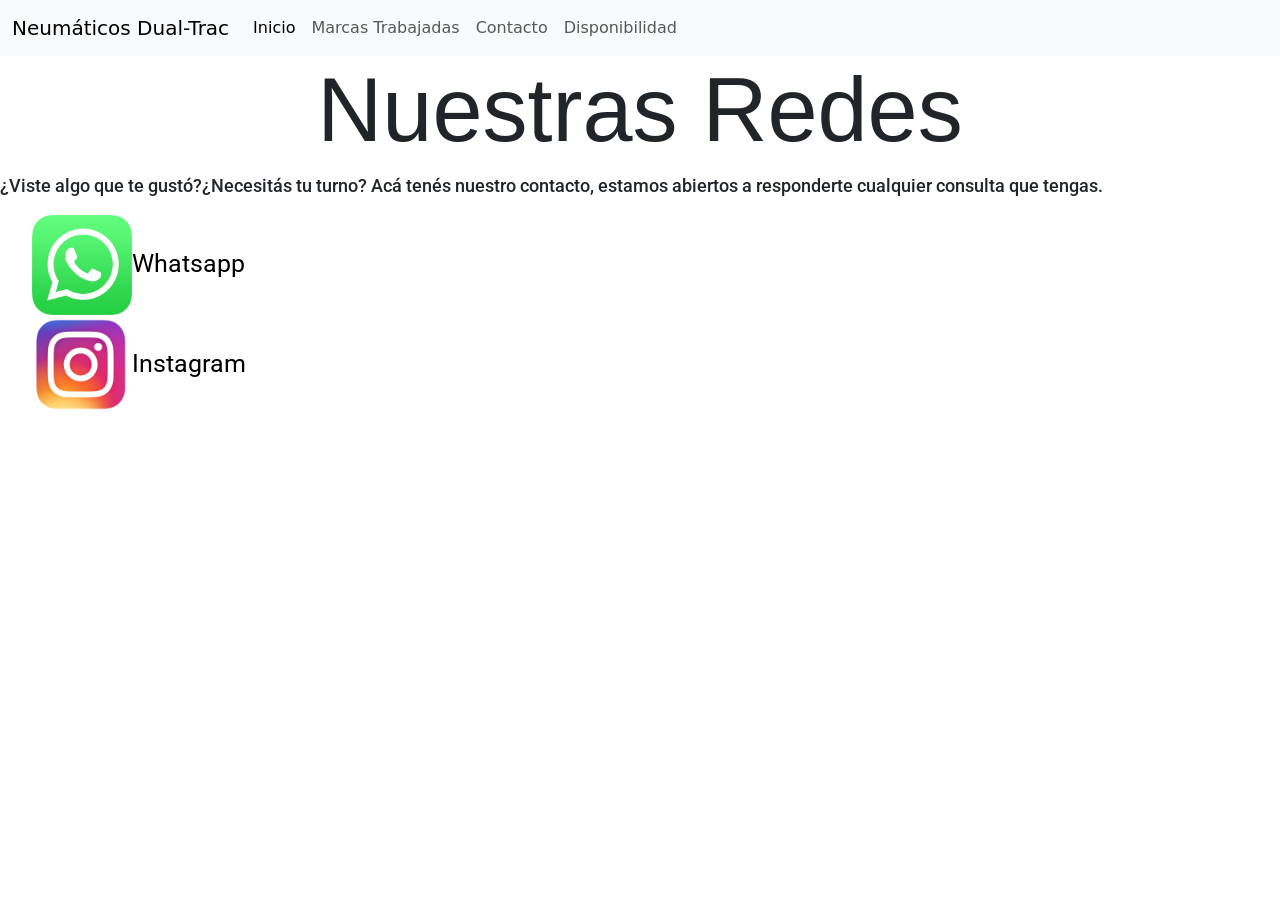
==== pages/contacto.html @ 3ea747bf "se empezó a trabajar el archivo" ====
<!DOCTYPE html>
<html lang="en">

<head>
  <meta charset="UTF-8">
  <meta name="viewport" content="width=device-width, initial-scale=1.0">
  <title>contacto</title>
  <link href="https://cdn.jsdelivr.net/npm/bootstrap@5.3.8/dist/css/bootstrap.min.css" rel="stylesheet"
    integrity="sha384-sRIl4kxILFvY47J16cr9ZwB07vP4J8+LH7qKQnuqkuIAvNWLzeN8tE5YBujZqJLB" crossorigin="anonymous">
  <link rel="stylesheet" href="../css/styles.css">
</head>

<body>
  <header>
    <nav class="navbar navbar-expand-lg bg-body-tertiary bg-body-own">
      <div class="container-fluid">
        <a class="navbar-brand" href="#">Neumáticos Dual-Trac</a>

        <button class="navbar-toggler" type="button" data-bs-toggle="collapse" data-bs-target="#navbarNav"
          aria-controls="navbarNav" aria-expanded="false" aria-label="Toggle navigation">
          <span class="navbar-toggler-icon"></span>
        </button>
        <div class="collapse navbar-collapse" id="navbarNav">
          <ul class="navbar-nav">
            <li class="nav-item">
              <a class="nav-link active" aria-current="page" href="../index.html">Inicio</a>
            </li>
            <li class="nav-item">
              <a class="nav-link" href="./marcasTrabajadas.html">Marcas Trabajadas</a>
            </li>
            <li class="nav-item">
              <a class="nav-link" href="#">Contacto</a>
            </li>
            <li class="nav-item">
              <a class="nav-link" href="">Disponibilidad</a>
            </li>
          </ul>
        </div>
      </div>
    </nav>
       <h1 class="nombreEmpresa">Nuestras Redes</h1>
  </header>
<p class="contactoTexto">¿Viste algo que te gustó?¿Necesitás tu turno? Acá tenés nuestro contacto, estamos abiertos a responderte cualquier consulta que tengas.
</p>

  <ul class="menu">
    <li><img class="contacto" src="../assets/img/wsp.png" alt="Whatsapp:"><a class="contactoLink"
        href="https://wa.me/5491122718356" target="_blank">Whatsapp</a></li>
        <li><img class="contacto" src="../assets/img/ig.png" alt="Instagram"><a class="contactoLink" href="https://instagram.com/dual_trac?utm_medium=copy_link">Instagram</a></li>


  </ul>







  <script src="https://cdn.jsdelivr.net/npm/bootstrap@5.3.8/dist/js/bootstrap.bundle.min.js"
    integrity="sha384-FKyoEForCGlyvwx9Hj09JcYn3nv7wiPVlz7YYwJrWVcXK/BmnVDxM+D2scQbITxI"
    crossorigin="anonymous"></script>
</body>

</html>
---- css/styles.css ----
@import url('https://fonts.googleapis.com/css2?family=Poppins:ital,wght@0,100;0,200;0,300;0,400;0,500;0,600;0,700;0,800;0,900;1,100;1,200;1,300;1,400;1,500;1,600;1,700;1,800;1,900&family=Roboto:ital,wght@0,100..900;1,100..900&family=Rubik:ital,wght@0,300..900;1,300..900&family=Saira+Stencil:ital,wght@0,100..900;1,100..900&display=swap');








.listaMarcas {
    display: grid;
    grid-template-columns: repeat(auto-fit, minmax(250px, 1fr));
    gap: 20px;
    list-style: none;

}

.marca {
    width: 100%;
    max-width: 400px;
    margin-top: 15px;
    align-items: flex-start;


}

.nombreEmpresa {
    font-family: "Saira Stencil", sans-serif;
    font-size: clamp(50px, 8vw, 90px);
  
  text-align: center;
}

.menu {
  
    list-style: none;
    font-family: "Rubik", sans-serif;
    font-size: 25px;
}

h2 {
    font-size: 35px;
    font-family: "Rubik", sans-serif;

}

.logoPrincipal {
    width: 100%;
    max-width: 1000px;
    
    display: block;
    margin: 0 auto;

}

.equipoOriginal {
    font-family: "Roboto", sans-serif;
    font-size: 23px;



}
body {
background-image: url(../assets/img/ChatGPT\ Image\ 22\ abr\ 2026\,\ 21_08_21.png)



}           
.contacto{
width: 100%;
max-width: 100px;




}

@media (max-width: 768px) {
    .contacto {
        width: 64px;

    }
}
.contactoLink{
    font-family: "Roboto", sans-serif;
    color: black;
    text-decoration: none;


}
.contactoLink:hover{
 font-weight: bold;
 text-decoration: underline;
color: blue;
}
.contactoLink:focus{
text-decoration: underline;

}
.contactoTexto{
font-size: large;
font-family: "Roboto", sans-serif;
font-weight:500;

}
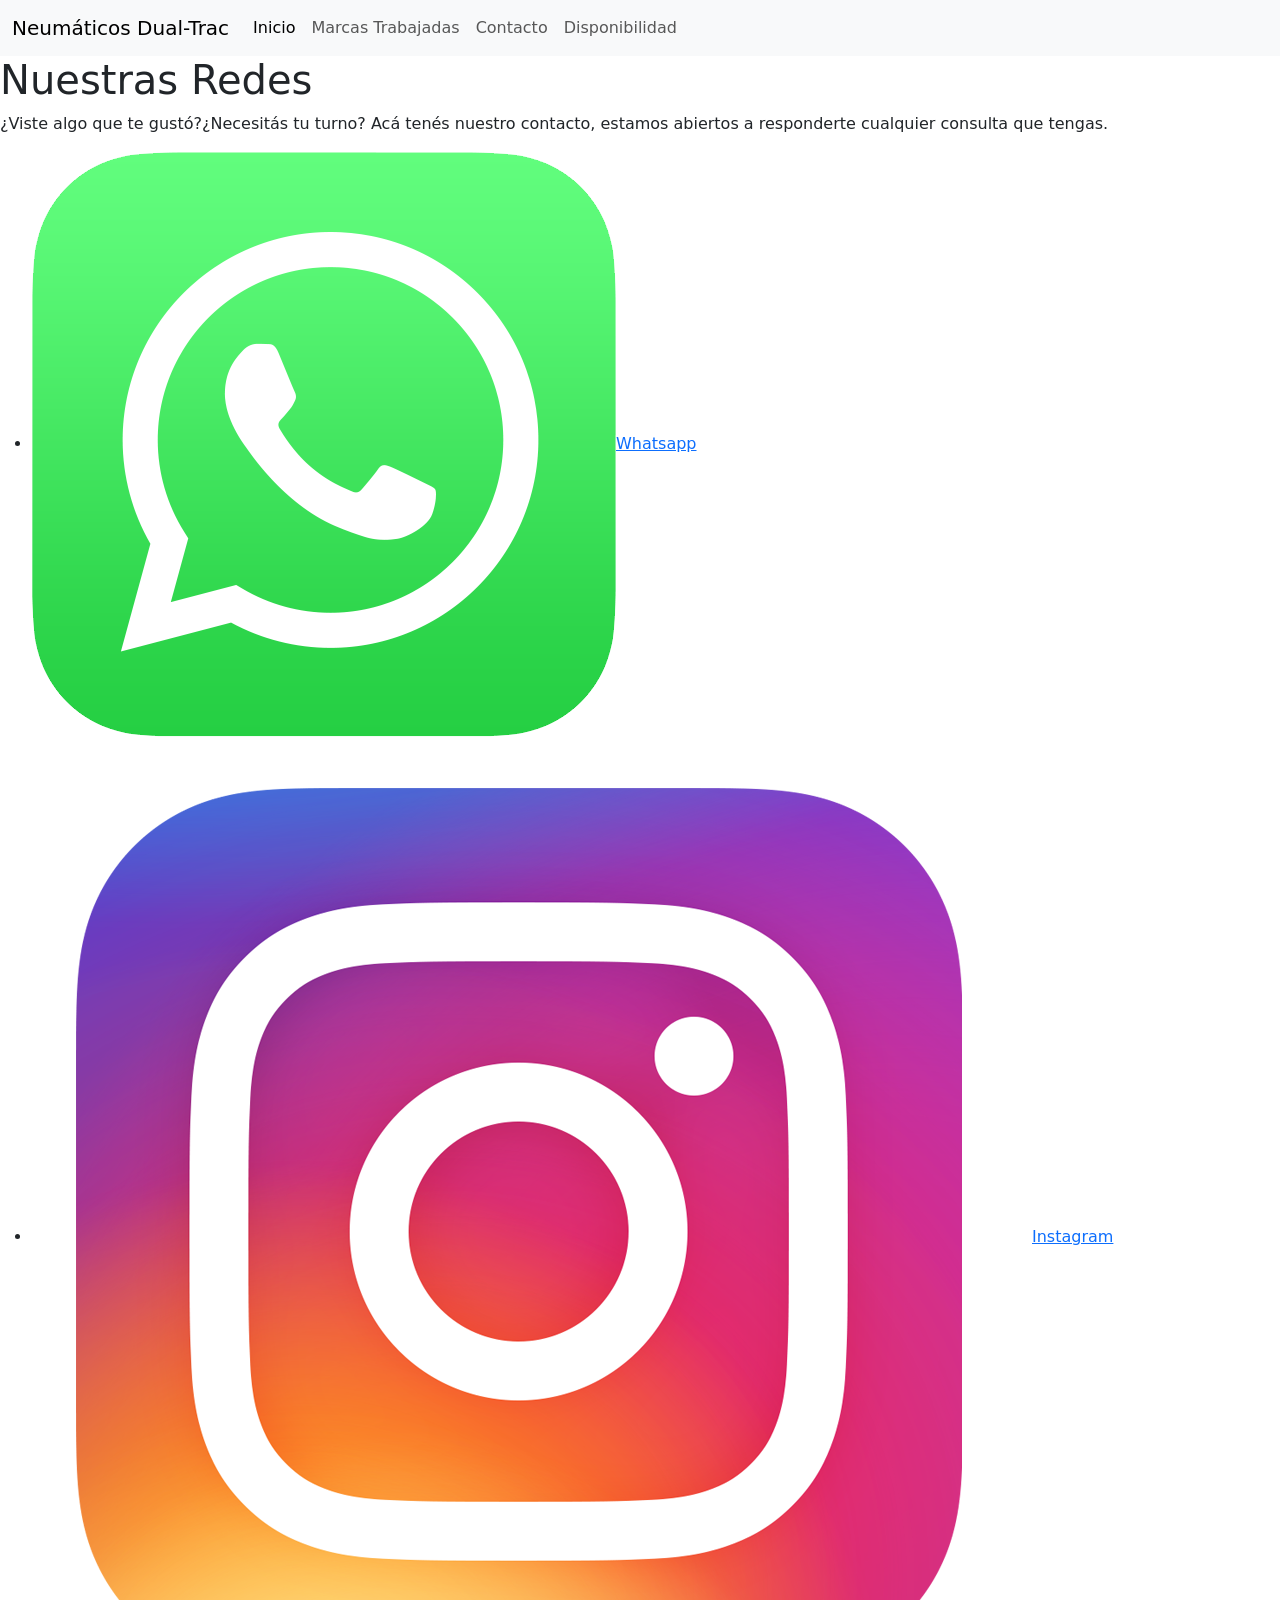
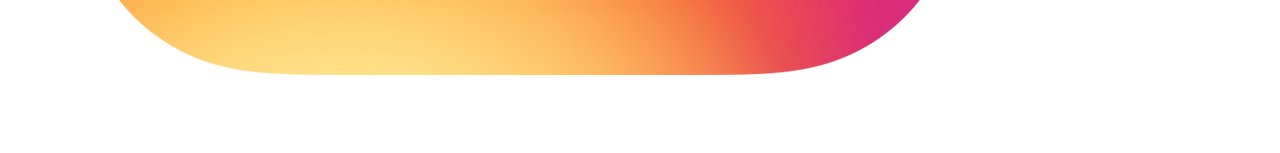
==== commit aee672a0: "Se empezó a migrar el css a Sass" ====
--- a/pages/contacto.html
+++ b/pages/contacto.html
@@ -7,7 +7,7 @@
   <title>contacto</title>
   <link href="https://cdn.jsdelivr.net/npm/bootstrap@5.3.8/dist/css/bootstrap.min.css" rel="stylesheet"
     integrity="sha384-sRIl4kxILFvY47J16cr9ZwB07vP4J8+LH7qKQnuqkuIAvNWLzeN8tE5YBujZqJLB" crossorigin="anonymous">
-  <link rel="stylesheet" href="../css/styles.css">
+<link rel="stylesheet" href="./css/estilos.css">
 </head>
 
 <body>
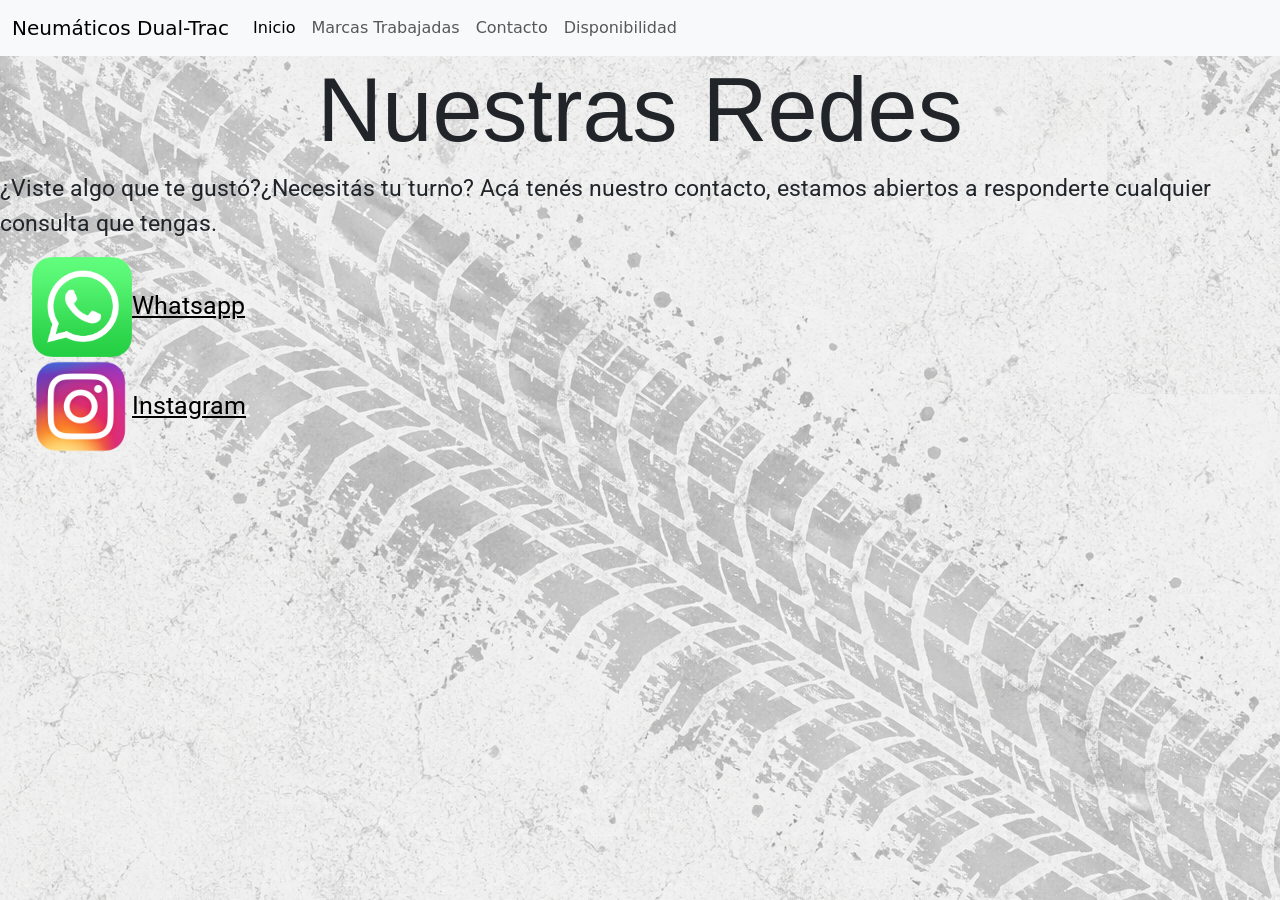
==== commit e40418cf: "Se terminó de compilar Sass" ====
--- a/pages/contacto.html
+++ b/pages/contacto.html
@@ -7,7 +7,7 @@
   <title>contacto</title>
   <link href="https://cdn.jsdelivr.net/npm/bootstrap@5.3.8/dist/css/bootstrap.min.css" rel="stylesheet"
     integrity="sha384-sRIl4kxILFvY47J16cr9ZwB07vP4J8+LH7qKQnuqkuIAvNWLzeN8tE5YBujZqJLB" crossorigin="anonymous">
-<link rel="stylesheet" href="./css/estilos.css">
+<link rel="stylesheet" href="../css/estilos.css">
 </head>
 
 <body>
@@ -38,12 +38,12 @@
         </div>
       </div>
     </nav>
-       <h1 class="nombreEmpresa">Nuestras Redes</h1>
+       <h1 class="tituloPrincipal">Nuestras Redes</h1>
   </header>
-<p class="contactoTexto">¿Viste algo que te gustó?¿Necesitás tu turno? Acá tenés nuestro contacto, estamos abiertos a responderte cualquier consulta que tengas.
+<p class="relleno">¿Viste algo que te gustó?¿Necesitás tu turno? Acá tenés nuestro contacto, estamos abiertos a responderte cualquier consulta que tengas.
 </p>
 
-  <ul class="menu">
+  <ul class="lista">
     <li><img class="contacto" src="../assets/img/wsp.png" alt="Whatsapp:"><a class="contactoLink"
         href="https://wa.me/5491122718356" target="_blank">Whatsapp</a></li>
         <li><img class="contacto" src="../assets/img/ig.png" alt="Instagram"><a class="contactoLink" href="https://instagram.com/dual_trac?utm_medium=copy_link">Instagram</a></li>
--- a/css/estilos.css
+++ b/css/estilos.css
@@ -0,0 +1,139 @@
+@import url("https://fonts.googleapis.com/css2?family=Poppins:ital,wght@0,100;0,200;0,300;0,400;0,500;0,600;0,700;0,800;0,900;1,100;1,200;1,300;1,400;1,500;1,600;1,700;1,800;1,900&family=Roboto:ital,wght@0,100..900;1,100..900&family=Rubik:ital,wght@0,300..900;1,300..900&family=Saira+Stencil:ital,wght@0,100..900;1,100..900&display=swap");
+body {
+  background-image: url("../assets/img/fondo.png");
+}
+body header .tituloPrincipal {
+  font-family: "Saira Stencil", sans-serif;
+  font-size: clamp(50px, 8vw, 90px);
+  text-align: center;
+}
+body header .lista {
+  list-style: none;
+  font-family: "Rubik", sans-serif;
+  font-size: 25px;
+}
+body header .logoPrincipal {
+  width: 100%;
+  max-width: 1000px;
+}
+body main h2 {
+  font-size: 35px;
+  font-family: "Rubik", sans-serif;
+}
+body main .relleno {
+  font-family: "Roboto", sans-serif;
+  font-size: 23px;
+}
+body main .contacto {
+  width: 100%;
+  max-width: 100px;
+}
+@media (max-width: 768px) {
+  body main .contacto {
+    width: 64px;
+  }
+}
+body main .contactoTexto {
+  font-size: large;
+  font-family: "Roboto", sans-serif;
+  font-weight: 500;
+}
+body main .contactoLink {
+  font-family: "Roboto", sans-serif;
+  color: #000000;
+}
+body main .contactoLink:hover {
+  color: blue;
+}
+
+body header .tituloPrincipal {
+  font-family: "Saira Stencil", sans-serif;
+  font-size: clamp(50px, 8vw, 90px);
+  text-align: center;
+}
+body section .equipoOriginal {
+  font-family: "Roboto", sans-serif;
+  font-size: 23px;
+}
+body section .listaMarcas {
+  display: grid;
+  grid-template-columns: repeat(auto-fit, minmax(250px, 1fr));
+  gap: 20px;
+  list-style: none;
+}
+body section .listaMarcas li .marca {
+  width: 100%;
+  max-width: 400px;
+  margin-top: 15px;
+}
+
+.tituloPrincipal {
+  font-family: "Saira Stencil", sans-serif;
+  font-size: clamp(50px, 8vw, 90px);
+  text-align: center;
+}
+
+.lista {
+  font-family: "Rubik", sans-serif;
+  font-size: 25px;
+  list-style: none;
+}
+
+h2 {
+  font-size: 35px;
+  font-family: "Rubik", sans-serif;
+}
+
+.relleno {
+  font-family: "Roboto", sans-serif;
+  font-size: 23px;
+}
+
+.contactoLink {
+  font-family: "Roboto", sans-serif;
+  color: #000000;
+}
+
+.contactoLink:hover {
+  color: blue;
+}
+
+.logoPrincipal {
+  width: 100%;
+  max-width: 1000px;
+}
+
+.marca {
+  width: 100%;
+  max-width: 400px;
+  margin-top: 15px;
+}
+
+.contacto {
+  width: 100%;
+  max-width: 100px;
+}
+
+@media (max-width: 768px) {
+  .contacto {
+    width: 64px;
+  }
+}
+.listaMarcas {
+  gap: 20px;
+  display: grid;
+  grid-template-columns: repeat(auto-fit, minmax(250px, 1fr));
+  list-style: none;
+}
+
+body {
+  background-image: url("../assets/img/fondo.png");
+}
+
+.contactoTexto {
+  font-size: large;
+  font-family: "Roboto", sans-serif;
+  font-weight: 500;
+}
+
+/*# sourceMappingURL=estilos.css.map */
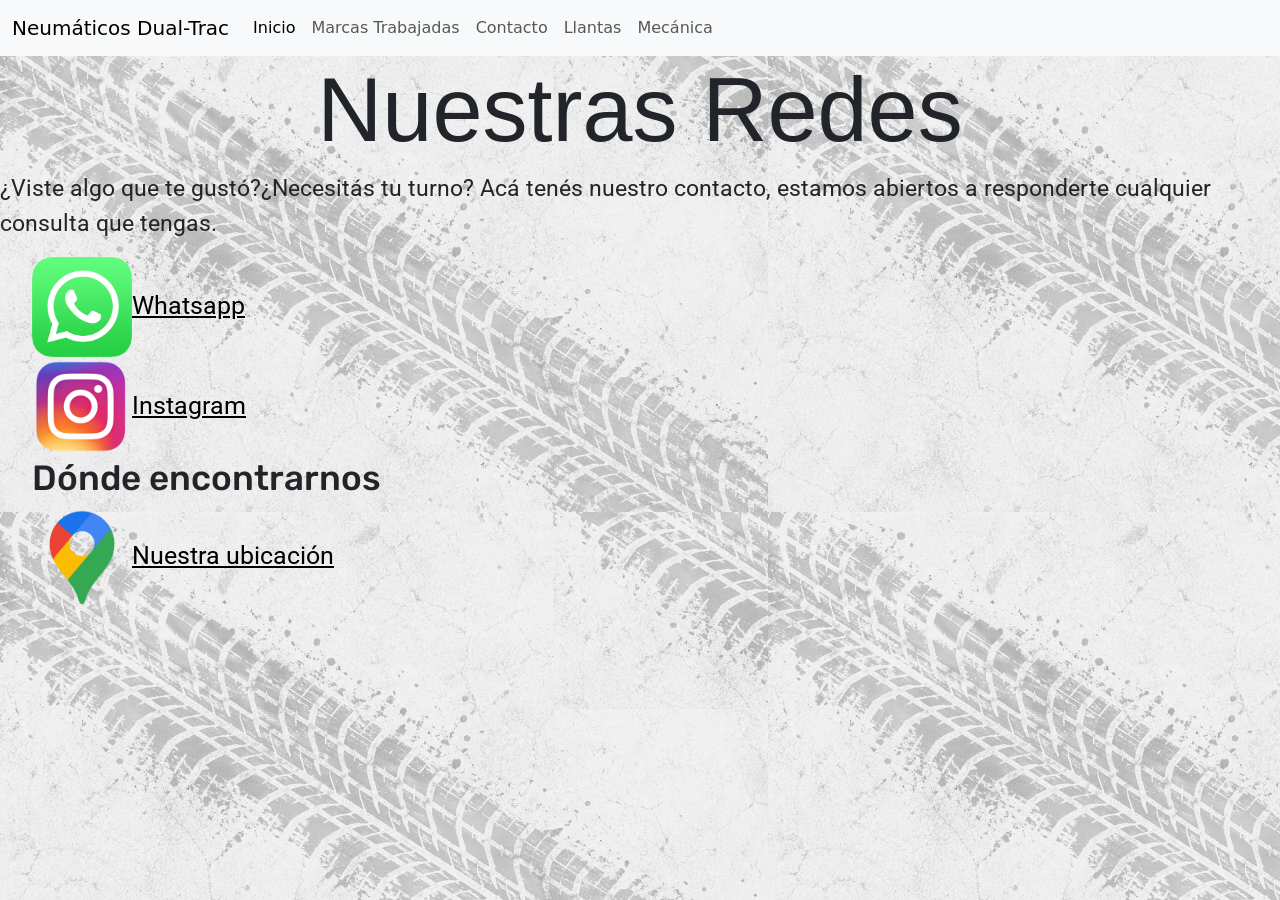
==== commit e9a4cb17: "Se finalizó el trabajo" ====
--- a/pages/contacto.html
+++ b/pages/contacto.html
@@ -4,10 +4,13 @@
 <head>
   <meta charset="UTF-8">
   <meta name="viewport" content="width=device-width, initial-scale=1.0">
-  <title>contacto</title>
+  <title>Contacto</title>
   <link href="https://cdn.jsdelivr.net/npm/bootstrap@5.3.8/dist/css/bootstrap.min.css" rel="stylesheet"
     integrity="sha384-sRIl4kxILFvY47J16cr9ZwB07vP4J8+LH7qKQnuqkuIAvNWLzeN8tE5YBujZqJLB" crossorigin="anonymous">
 <link rel="stylesheet" href="../css/estilos.css">
+  <link rel="apple-touch-icon" sizes="180x180" href="../assets/img/apple-touch-icon.png">
+<link rel="icon" type="image/png" sizes="32x32" href="../assets/img/favicon-32x32.png">
+<link rel="icon" type="image/png" sizes="16x16" href="../assets/img/favicon-16x16.png">
 </head>
 
 <body>
@@ -32,8 +35,11 @@
               <a class="nav-link" href="#">Contacto</a>
             </li>
             <li class="nav-item">
-              <a class="nav-link" href="">Disponibilidad</a>
+              <a class="nav-link" href="./llantas.html">Llantas</a>
             </li>
+                                  <li class="nav-item">
+                            <a class="nav-link" href="./mecanica.html">Mecánica</a>
+                        </li>
           </ul>
         </div>
       </div>
@@ -47,8 +53,10 @@
     <li><img class="contacto" src="../assets/img/wsp.png" alt="Whatsapp:"><a class="contactoLink"
         href="https://wa.me/5491122718356" target="_blank">Whatsapp</a></li>
         <li><img class="contacto" src="../assets/img/ig.png" alt="Instagram"><a class="contactoLink" href="https://instagram.com/dual_trac?utm_medium=copy_link">Instagram</a></li>
-
-
+<H2>Dónde encontrarnos</H2>
+<div>
+  <img class="contacto" src="../assets/img/maps.png" alt="Ubicación"><a class="contactoLink" href="https://maps.app.goo.gl/zX5751z4iHM1TfLj8">Nuestra ubicación</a>
+</div>
   </ul>
 
 
--- a/css/estilos.css
+++ b/css/estilos.css
@@ -13,8 +13,16 @@
   font-size: 25px;
 }
 body header .logoPrincipal {
+  transition: transform 0.3s ease;
+}
+body header .logoPrincipal:hover {
+  transform: scale(1.1);
+}
+body header .logoPrincipal {
   width: 100%;
   max-width: 1000px;
+  display: block;
+  margin: 0 auto;
 }
 body main h2 {
   font-size: 35px;
@@ -26,7 +34,7 @@
 }
 body main .contacto {
   width: 100%;
-  max-width: 100px;
+  max-width: 64px;
 }
 @media (max-width: 768px) {
   body main .contacto {
@@ -46,25 +54,29 @@
   color: blue;
 }
 
-body header .tituloPrincipal {
+main header .tituloPrincipal {
   font-family: "Saira Stencil", sans-serif;
   font-size: clamp(50px, 8vw, 90px);
   text-align: center;
 }
-body section .equipoOriginal {
+main section .equipoOriginal {
   font-family: "Roboto", sans-serif;
   font-size: 23px;
 }
-body section .listaMarcas {
-  display: grid;
-  grid-template-columns: repeat(auto-fit, minmax(250px, 1fr));
-  gap: 20px;
+
+.listaMarcas {
   list-style: none;
 }
-body section .listaMarcas li .marca {
-  width: 100%;
-  max-width: 400px;
-  margin-top: 15px;
+.listaMarcas li .marca {
+  width: 300px;
+}
+
+.servicios li .servicioScale {
+  margin-right: 20px;
+  transition: transform 0.3s ease;
+}
+.servicios li .servicioScale:hover {
+  transform: scale(1.1);
 }
 
 .tituloPrincipal {
@@ -105,7 +117,7 @@
 
 .marca {
   width: 100%;
-  max-width: 400px;
+  max-width: 300px;
   margin-top: 15px;
 }
 
@@ -127,7 +139,7 @@
 }
 
 body {
-  background-image: url("../assets/img/fondo.png");
+  background-image: url("../assets/img/fondo.webp");
 }
 
 .contactoTexto {
@@ -136,4 +148,14 @@
   font-weight: 500;
 }
 
+.servicios {
+  display: flex;
+  flex-direction: column;
+  gap: 20px;
+  list-style: none;
+  row-gap: 20px;
+  font-family: "Roboto", sans-serif;
+  font-size: 23px;
+}
+
 /*# sourceMappingURL=estilos.css.map */
